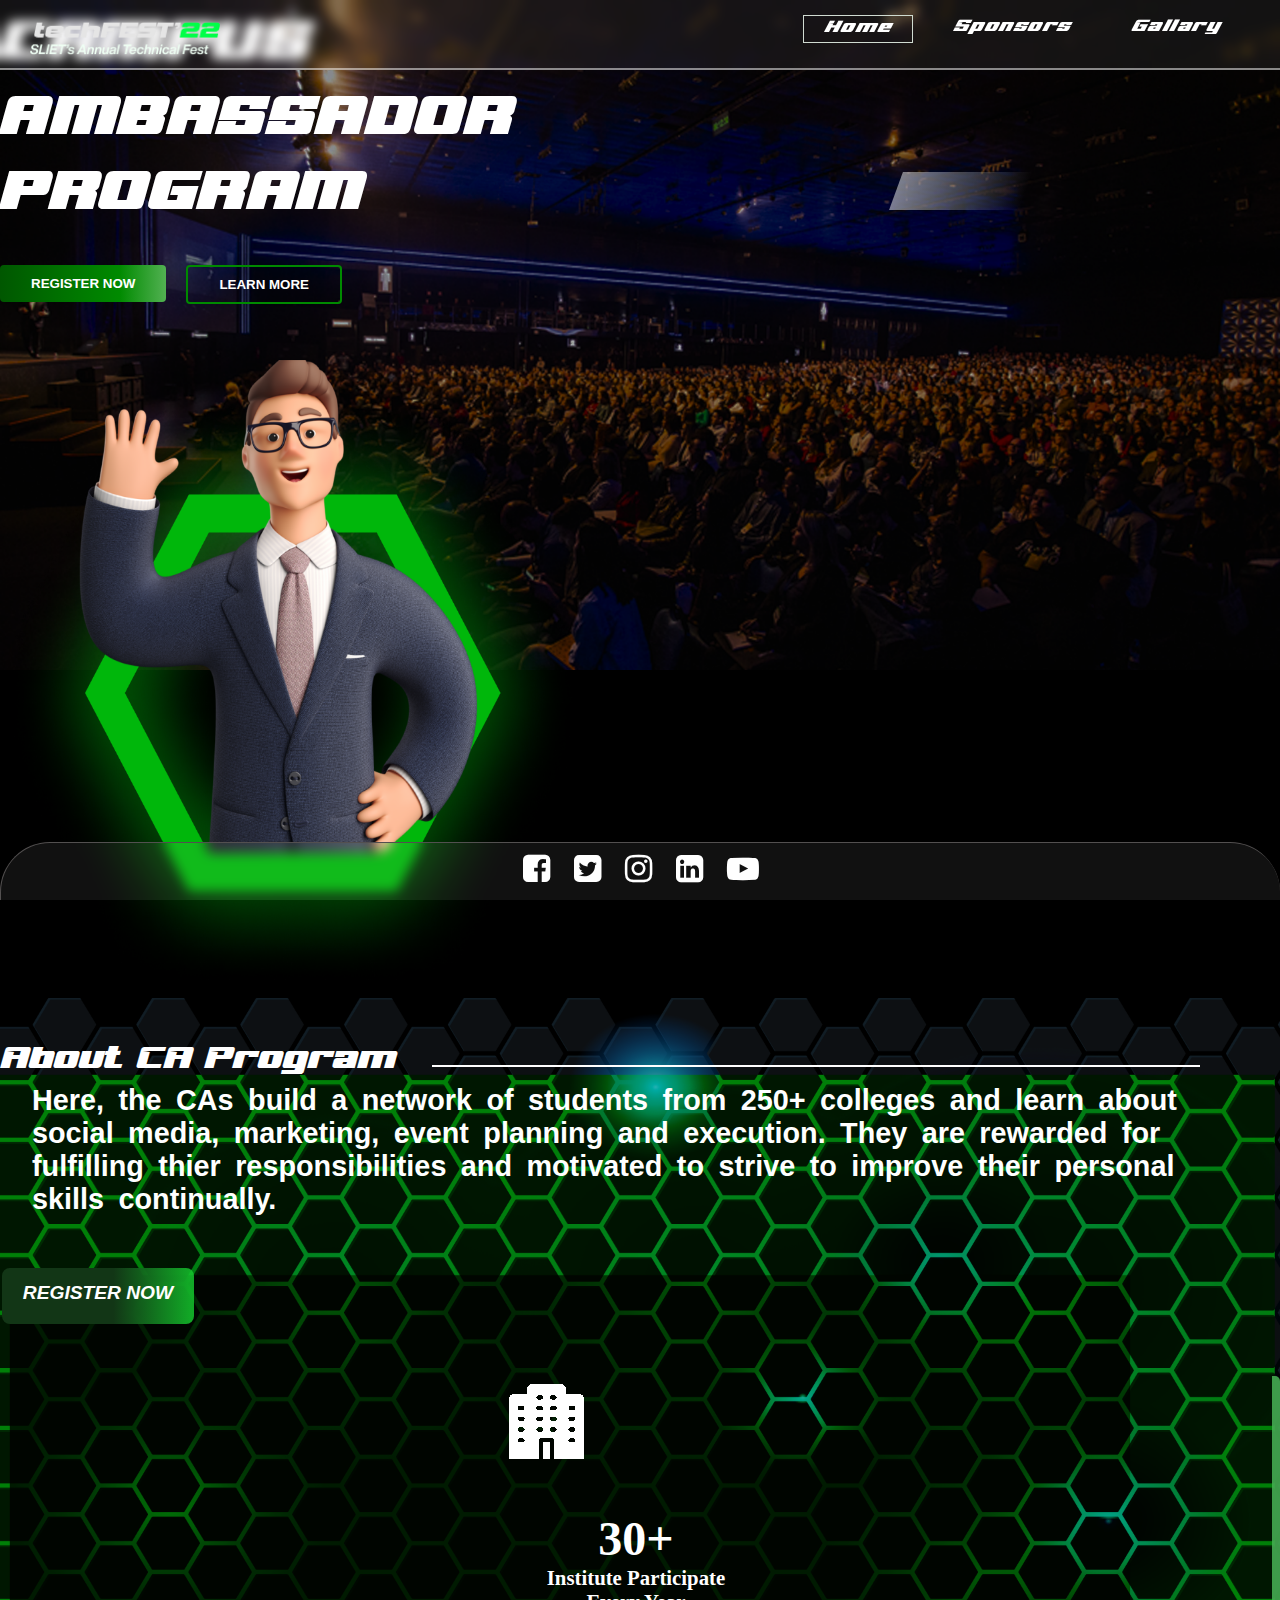
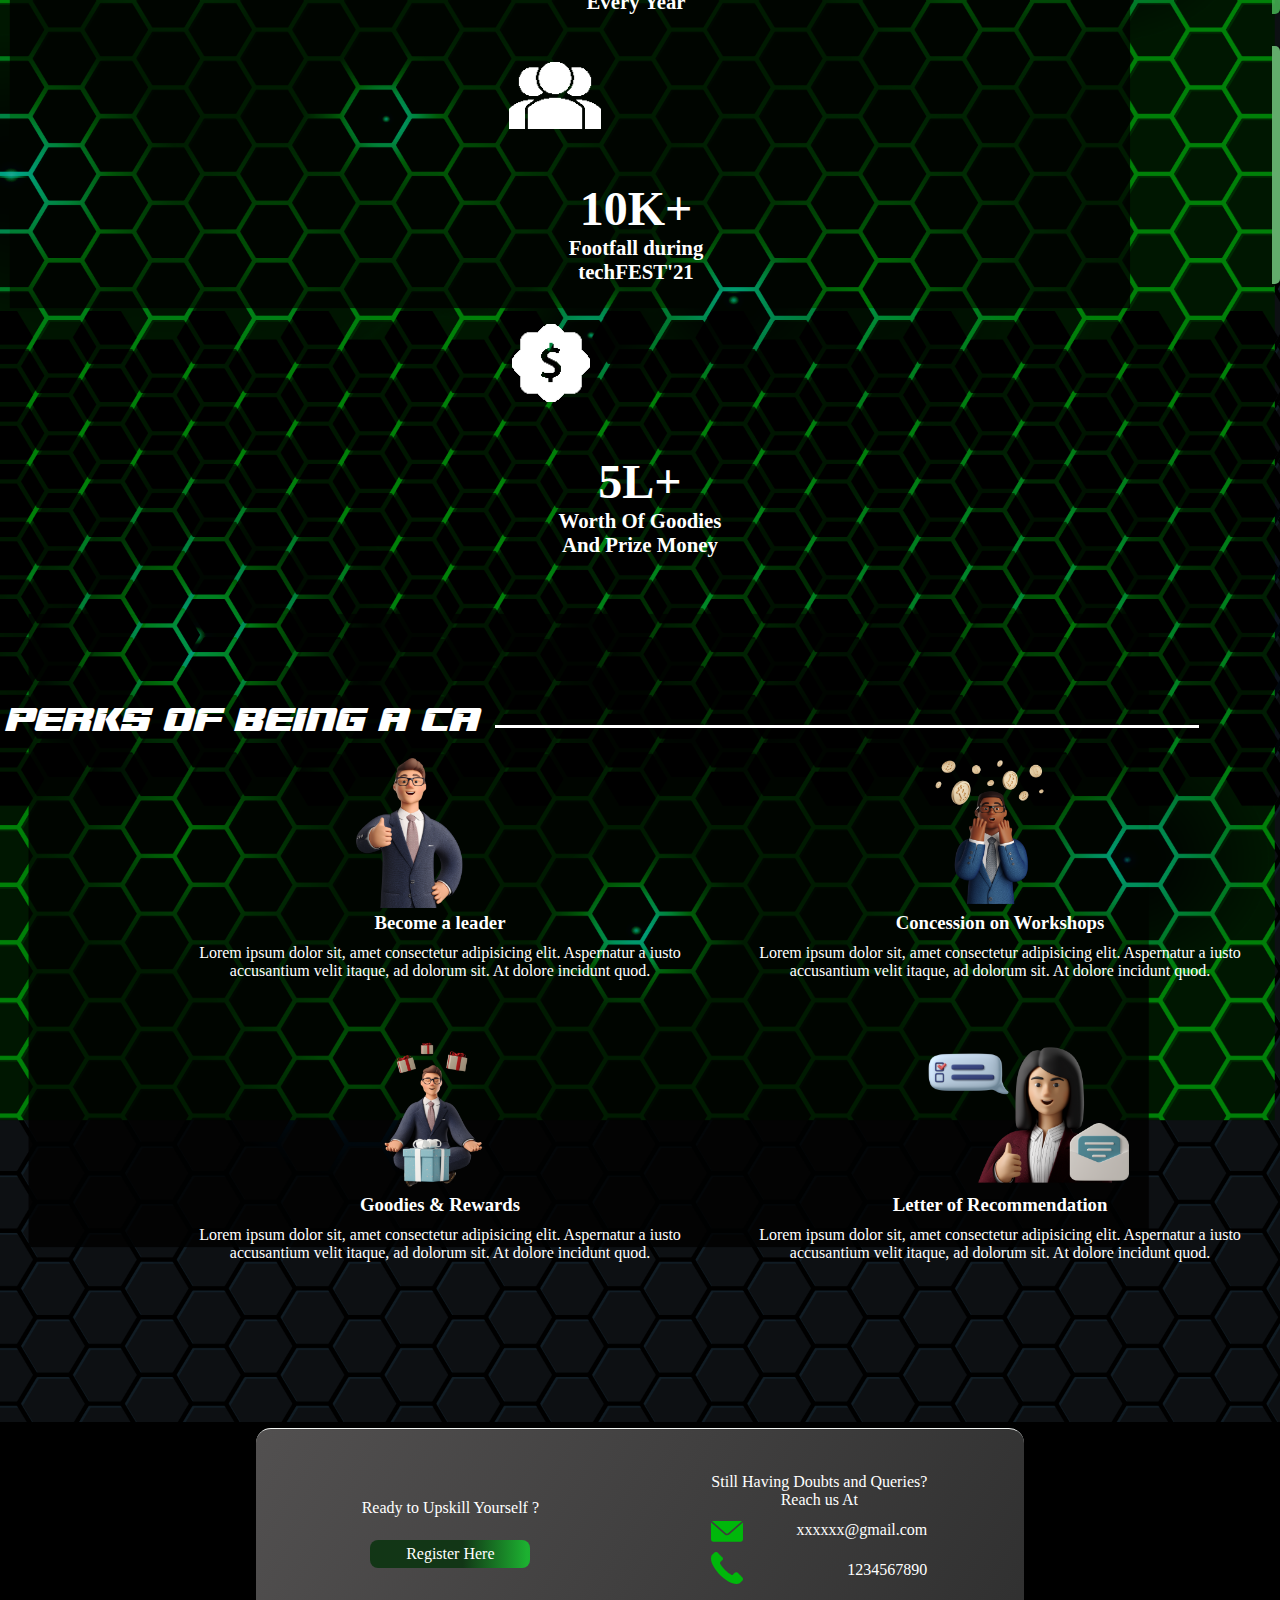
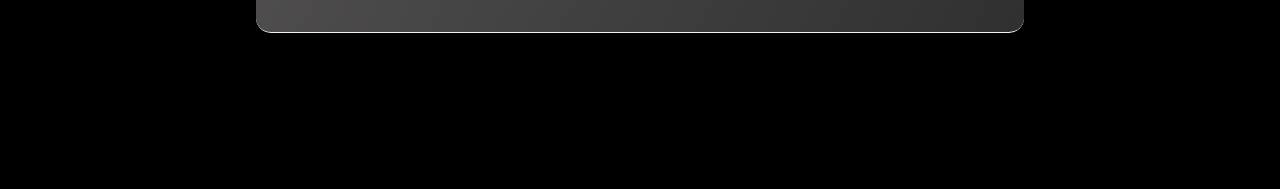
==== index.html @ 8e9e4dd1 "solved" ====
<!DOCTYPE html>
<html lang="en">

<head>
    <meta charset="UTF-8">
    <meta http-equiv="X-UA-Compatible" content="IE=edge">
    <meta name="viewport" content="width=device-width, initial-scale=1.0">
    <link rel="shortcut icon" href="./images/favicon/favicon.svg" type="image/x-icon">

    <link rel="stylesheet" href="https://cdnjs.cloudflare.com/ajax/libs/font-awesome/4.7.0/css/font-awesome.min.css">


    <!-- JavaScript Bundle with Popper -->
    <script src="https://cdn.jsdelivr.net/npm/bootstrap@5.1.3/dist/js/bootstrap.bundle.min.js"
        integrity="sha384-ka7Sk0Gln4gmtz2MlQnikT1wXgYsOg+OMhuP+IlRH9sENBO0LRn5q+8nbTov4+1p"
        crossorigin="anonymous"></script>
    <!-- CSS only -->
    <link href="https://cdn.jsdelivr.net/npm/bootstrap@5.1.3/dist/css/bootstrap.min.css" rel="stylesheet"
        integrity="sha384-1BmE4kWBq78iYhFldvKuhfTAU6auU8tT94WrHftjDbrCEXSU1oBoqyl2QvZ6jIW3" crossorigin="anonymous">

    <script src="https://ajax.googleapis.com/ajax/libs/jquery/3.5.1/jquery.min.js"></script>

    <link rel="stylesheet" href="./index.css">
    <script src="./index.js"></script>

    <title>CAportal</title>
</head>
<body>

<div class="bgImage">
<div class="navBar">
    <nav class="navbar_continer">
        <div class="navbar_navlogo">
            <img src="images/header-logo.png" alt="" class="navLogo">
        </div>
        <div class="mainMenu">
            <ul>
                <li class="btn Active"><a href="#Home">Home</a></li>
                <li class="btn"><a href="#sponsors">Sponsors</a></li>
                <li class="btn"><a href="#Gallary">Gallary</a></li>
            </ul>
        </div>
    </nav>
</div>
<div class="caMain container d-flex mt-5">
    <div class="homePage_item">
        <div class="homePage_item_content">
            <div class="homePage_item_content_heading">
                <h2 class="homePage_item_heading">CAMPUS <br>AMBASSADOR <br>PROGRAM</h2>
            </div>
            <div class="homePage_item_heading_shadow"></div>
        </div>

        <div class="homePage_Btn">
            <input type="submit" class="homePage_Btn homePage__Btn__btn1" value="Register Now"
                onclick="onEmailAddBtnClick()">
            <input type="submit" class=" homePage_Btn homePage_Btn__btn2" value="Learn More"
                onclick="onEmailAddBtnClick()">
        </div>
    </div>
    <div class="homepage__image">
        <img class="homePage_img" src=" images/hero_image.png " alt="logo">

    </div>
</div>


<div class="ca-program-perk">
    <div class="container-sm">
        <div class="about_ca_program">
            <div class="about_ca_program_heading">
                <p>About CA Program</p>
            </div>
            <div class="about_ca_program_line">
            </div>
        </div>
    </div>
    <div class="container-sm">
        <div class="about_ca_program_intro">
            <p>
                <b>Here, the CAs build a network of students from 250+
                    colleges and learn about <br>social media, marketing, event planning and execution.
                    They are rewarded for fulfilling thier responsibilities and
                    motivated to strive to improve their personal skills continually.</b>
            </p>
        </div>
        <!---------- End of First Half of ca program ---------------->
    </div>
    <div class="container">

        <div class="about-ca-program-button">
            <a href="#" class="register-now-button"><b><i>REGISTER NOW</i></b></a>
        </div>
    </div>
    <div class="container">
        <div class="about-ca-program-next-half">
            <div class="row">
                <div class="col">
                    <div class="about-ca-program-next-half-college">
                        <div class="about-ca-program-next-half-icon1">
                            <img src="images/icon_college.svg" alt="" srcset="">
                        </div>
                        <div class="about-ca-program-next-half-number">
                            <b>30+</b>
                        </div>
                        <div class="about-ca-program-next-half-text">
                            <b>Institute Participate <br> Every Year</b>
                        </div>
                    </div>
                </div>
                <!---------------- End of section 1 of next half ---------------->

                <div class="col">
                    <div class="about-ca-program-next-half-people">
                        <div class="about-ca-program-next-half-icon2">
                            <img src="images/icon_people.svg" alt="" srcset="">
                        </div>
                        <div class="about-ca-program-next-half-number">
                            <b>10K+</b>
                        </div>
                        <div class="about-ca-program-next-half-text">
                            <b>Footfall during <br> techFEST'21</b>
                        </div>
                    </div>
                </div>
                <!---------------- End of section 2 of next half ---------------->

                <div class="col">
                    <div class="about-ca-program-next-half-money">
                        <div class="about-ca-program-next-half-icon1">
                            <img src="images/icon_money.svg" alt="" srcset="">
                        </div>
                        <div class="about-ca-program-next-half-number">
                            <b>5L+</b>
                        </div>
                        <div class="about-ca-program-next-half-text">
                            <b>Worth Of Goodies <br> And Prize Money</b>
                        </div>
                    </div>
                </div>
                <!---------------- End of section 3 of next half ---------------->

            </div>
        </div>
    </div>
    <!--------------------------About CA Program ends here----------------------------------------->
    <!---------------------------------------------- perks of ca goes here------------------------------------->
    <div class="container">
        <div class="perks-of-ca">
            <div class="perks-of-ca-heading">
                <p>PERKS OF BEING A CA</p>
            </div>
            <div class="perks-of-ca-line">
            </div>
        </div>
    </div>
    <div class="container">

        <div class="perk_section">
            <div class="perk__section1">
                <div class="perk_section_1">
                    <div class="perk_card">
                        <img src="images/img_leader.png">
                        <h3>Become a leader</h3>
                        <p>Lorem ipsum dolor sit, amet consectetur adipisicing elit. Aspernatur a iusto accusantium
                            velit itaque, ad dolorum sit. At dolore incidunt quod.</p>
                    </div>
                </div>
                <!--------------------Ending of section 1------------------------>
                <div class="perk_section_2">
                    <div class="perk_card">
                        <img src="images/img_concession.png">
                        <h3>Concession on Workshops</h3>
                        <p>Lorem ipsum dolor sit, amet consectetur adipisicing elit. Aspernatur a iusto accusantium
                            velit itaque, ad dolorum sit. At dolore incidunt quod.</p>
                    </div>
                </div>
            </div>
            <!--------------------Ending of section 2------------------------>
            <div class="perk__section2">
                <div class="perk_section_3">
                    <div class="perk_card">
                        <img src="images/img_goodies.png">
                        <h3>Goodies & Rewards</h3>
                        <p>Lorem ipsum dolor sit, amet consectetur adipisicing elit. Aspernatur a iusto accusantium
                            velit itaque, ad dolorum sit. At dolore incidunt quod.</p>
                    </div>
                </div>
                <!--------------------Ending of section 3------------------------>
                <div class="perk_section_4">
                    <div class="perk_card">
                        <img src="images/ima_lor.png">
                        <h3>Letter of Recommendation</h3>
                        <p>Lorem ipsum dolor sit, amet consectetur adipisicing elit. Aspernatur a iusto accusantium
                            velit itaque, ad dolorum sit. At dolore incidunt quod.</p>
                    </div>
                </div>
            </div>
            <!--------------------Ending of section 4------------------------>
        </div>
    </div>
    <!---------------------------------------------- perks of ca ends here------------------------------------->
    <div class="website_box_layer container">
        <!-- for mobile view  starts here-->
        <div class="website_box_layer_registerationblock-card_mobile-view">
            <div class="website_box_layer_registerationblock-card_mobile-view_innercontent">
                <div class="website_box_layer_registerationblock-card_innercontent_btn_mobile-view">
                    <a href="#" class="registerationblock-card_btn_a_mobile-view">Register Here</a>
                </div>
            </div>
        </div>
        <!-- for mobile view ends here -->
        <!-- for desktop view starts here -->
        <div class="website_box_layer_desktop-view">
            <div class="website_box_layer_outercontainer">
                <div class="website_box_layer_innercontainer">
                    <div class="website_box_layer_outercontainer_innercontainer_registerationblock-card">
                        <div class="website_box_layer_outercontainer_innercontainer_registerationblock-card_heading">
                            Ready to Upskill Yourself ?
                        </div>
                        <div class="website_box_layer_outercontainer_innercontainer_registerationblock-card_btn">
                            <a href="#" class="registerationblock-card_btn_a">Register Here</a>
                        </div>
                    </div>
                    <div class="website_box_layer_outercontainer_innercontainer_contactblock-card">
                        <div class="website_box_layer_outercontainer_innercontainer_contactblock-card_heading">
                            Still Having Doubts and Queries? <br> Reach us At
                        </div>
                        <div class="website_box_layer_outercontainer_innercontainer_contactblock-card_contactinfo">
                            <div class="website_box_layer_outercontainer_innercontainer_contactblock-card_contactinfo_Emailblock">
                                <div class="website_box_layer_outercontainer_innercontainer_contactblock-card_contactinfo_Emailblock_icon">
                                    <img src="/images/icon_mail.svg" alt="">
                                </div>
                                <div class="website_box_layer_outercontainer_innercontainer_contactblock-card_contactinfo_Emailblock_idname">
                                    xxxxxx@gmail.com
                                </div>
                            </div>
                            <div class="website_box_layer_outercontainer_innercontainer_contactblock-card_contactinfo_contactNoblock">
                                <div class="website_box_layer_outercontainer_innercontainer_contactblock-card_contactinfo_contactNoblock_icon">
                                    <img src="/images/icon_phone.svg" alt="">
                                </div>
                                <div class="website_box_layer_outercontainer_innercontainer_contactblock-card_contactinfo_contactNoblock_contactNo">
                                    1234567890
                                </div>
                            </div>
                        </div>
                    </div>
                </div>
            </div>
        </div>
        <!-- for desktop view ends here -->
    </div>
</div>
<!---------------------- Query box goes here ----------------------->


<!---------------------- Query box ends here ----------------------->
</div>
<div class="footer ">
    <div class="social-icons ">
        <a href="https://www.facebook.com/techfestsliet/ " target="_blank " rel="noopener noreferrer "> <i
                class="fa fa-facebook-square fa-2x "> </i></a>
        <a href="https://twitter.com/techfestsliet " target="_blank " rel="noopener noreferrer "> <i
                class="fa fa-twitter-square fa-2x "></i></a>
        <a href="https://instagram.com/techfestsliet_ " target="_blank " rel="noopener noreferrer "> <i
                class="fa fa-instagram fa-2x "></i></a>
        <a href="https://www.linkedin.com/company/techfest-sliet " target="_blank " rel="noopener noreferrer "> <i
                class="fa fa-linkedin-square fa-2x "></i></a>
        <a href="https://www.youtube.com/channel/UCTSrKfF90hZq7reWgd2oyZg " target="_blank " rel="noopener noreferrer ">
            <i class="fa fa-youtube-play fa-2x "></i></a>
    </div>
</div>

</body>

</html>
---- index.css ----
* {
    margin: 0;
    padding: 0;
    box-sizing: border-box;
}

@font-face {
    font-family: heading font;
    src: url("./font/BEST\ IN\ CLASS.ttf");
}
.bgImage{
    width: 100%;
    background-image: url("./images/hero_bg.png"),url("./images/BG.png");
    background-position: top,bottom;
    background-repeat: no-repeat,no-repeat;
    background-size: 100%,100%;
}

body {
    background-color: black;
    color: antiquewhite;
    overflow-x: hidden;
    width: 100%;
    
}




/*NavBar Styling Start*/

.navbar_continer {
    display: flex;
    flex-wrap: wrap;
    justify-content: space-between;
    border-bottom: 2px solid rgba(255, 255, 255, 0.5);
    padding: 5px 30px;
    position: sticky;
    top: 0;
    z-index: 1 !important;
    position: fixed;
    width: 100%;
    backdrop-filter: blur(6px);
    background-color: #ffffff11;
}

nav ul {
    padding-top: 10px;
    display: flex;
    flex-wrap: wrap;
    list-style: none;
}

.mainMenu ul li a {
    text-decoration: none;
    color: white;
}

nav ul li {
    font-family: "heading font";
    padding: 1px 20px;
    margin: 0 10px;
    text-decoration: none;
    cursor: pointer;
    font-size: 20px !important;
    font-style: italic;
    line-height: 24px;
    letter-spacing: 1.5px;
}

nav ul li:hover {
    border: 0.1px solid rgb(208, 219, 209);
}

.Active {
    border: 0.1px solid rgb(208, 219, 209) !important;
}

.navLogo {
    width: 100%;
    max-width: 190px;
    margin-top: 12px;
}


/* navbar styling End*/


/* Main Styling Start */


.homePage {
    display: flex;
    justify-content: space-around;
    color: white;
    padding-top: 60px;
}

.homePage_item {
    width: 100%;
    display: flex;
    flex-direction: column;
    justify-content: center;
}

.homePage_img {
    width: 585px;
    height: 681px;
}

.homePage_item_content {
    position: relative;
}

.mainContent {
    width: 100%;
}

.homePage_item_heading {
    font-size: 4rem;
    color: white;
    margin-bottom: 20px;
    letter-spacing: 1.5px;
    font-family: "heading font";
}

.homePage_item_heading_shadow {
    height: 38px;
    width: 130px;
    background: linear-gradient(to right, rgba(247, 247, 247, 1) 0%, rgba(125, 185, 232, 0) 100%);
    opacity: 0.5;
    position: absolute;
    left: 52%;
    top: 66%;
    transform: skewX( -20deg);
}

.homePage_Btn {
    display: flex;
    color: #ffff;
    font-weight: 700;
    outline: none;
    border: none;
    border-radius: 4px;
    text-transform: uppercase;
}

.homePage__Btn__btn1 {
    background: linear-gradient(to right, rgb(0, 36, 0) 0%, rgb(0, 87, 0) 0%, rgb(0, 138, 0) 72%, rgb(82, 177, 82) 100%);
    margin: 10px 10px 2px 0px;
    padding: 10px 31px;
}

.homePage_Btn__btn2 {
    margin: 10px 0px 0px 10px;
    padding: 10px 31px;
    color: #ffff;
    background-color: transparent;
    border: 2px solid rgb(0, 138, 0);
}

input:active {
    transform: scale(1.1);
}


/* Main Styling End*/


/* Nav Responsive Styling Start */

@media screen and (max-width: 767px) {
    nav ul li {
        display: none !important;
    }
    nav {
        display: flex;
        flex-wrap: wrap;
        justify-content: space-between;
        border: 2px solid green;
        padding: 15px 15px;
    }
    .homePage {
        display: flex;
        flex-wrap: wrap;
        flex-direction: column-reverse;
        justify-content: center;
        align-items: center;
    }
}



/*Nav Responsive Styling End */


/* Main Responsive Styling Start */

.caMain{
    
    padding-top: 10px;
    justify-content: space-around;
}
@media screen and (max-width: 820px) {
    .caMain{
        margin-left: 25rem;
        margin-top: 5rem;
    }
}
@media screen and (max-width: 479px) {
    .caMain{
        margin-left: 31rem;
    }
    .homePage_item{
        margin-right: 100px;
    }
    .homepage__image{
        margin-right: -200px;
    }
}
@media screen and (max-width: 400px) {
    .caMain{
        margin-left: 35rem;
        margin-top: 5rem;
    }
    .homePage_item{
        margin-right: 100px;
    }
    .homepage__image{
        margin-right: -200px;
    }
}
@media screen and (max-width: 912px) {
    .homePage_item_heading_shadow {
        left: 71%;
    }
}
@media screen and (max-width: 1281px) {
    .homePage_item_heading_shadow {
        left: 70%;
    }
    
}

@media screen and (max-width: 820px) {
    .homePage_item_heading {
        font-size: 3.1rem;
    }
    .homePage_item_heading_shadow {
        height: 30px;
        left: 78%;
    }
    
}

@media screen and (max-width: 768px) {
    .homePage_item_heading {
        font-size: 3rem;
    }
    .homePage_item_heading_shadow {
        height: 30px;
        left: 70%;
    }
    
}


/* Main ResponsiveStyling End */




/* <!--------------------------About CA Program goes here-----------------------------------------> */
.ca-program-perk{
    margin-top: 50px;
}
.about_ca_program {
    display: block;
    width: auto;
    width: 75rem;
    margin-right: 5rem;
    color: white;
}

.about_ca_program_intro {
    text-align: left;
    margin-left: 2rem;
    font-size: 1.8rem;
    word-spacing: .4rem;
    width: 75rem;
    display: grid;
    color: white;
    font-family: Arial, Helvetica, sans-serif;
}

.about_ca_program_line {
    background-color: white;
    border-top: 2px solid white;
    width: 48rem;
    float: right;
    margin-top: 1.6rem;
}

.about_ca_program_heading {
    float: left;
    margin-left: 0px;
    font-family: "heading font";
    font-size: 2.4em;
}

.about-ca-program-button {
    margin-top: 3rem;
    /* border: 2px black; */
    border-radius: 2px;
}

.register-now-button {
    text-align: center;
    text-decoration: none;
    display: inline-block;
    font-size: 16px;
    margin: 4px 2px;
    color: #ffff;
    background: linear-gradient( 90deg, rgba(18, 54, 22, 1) 58%, rgba(21, 197, 45, 0.842) 98%);
    border-radius: 8px;
    width: 12rem;
    height: 3.5rem;
    padding-top: 14px;
    font-size: 1.2rem;
    transition-duration: .5s;
    font-family: Arial, Helvetica, sans-serif;
}

.register-now-button:hover {
    text-decoration: none;
    color: aqua;
    /* box-shadow: 0 12px 16px 0 rgba(111, 140, 219, 0.945), 0 17px 50px 0 rgba(99, 132, 240, 0.836); */
}

.about-ca-program-next-half {
    margin-top: 3rem;
    padding-bottom: 1rem;
}

.about-ca-program-next-half-number {
    text-align: center;
    font-size: 3rem;
    margin-top: 3rem;
    color: white;
}

.about-ca-program-next-half-college {
    border-right: 8px solid rgba(68, 173, 82, 0.89);
    border-radius: 5px;
}

.about-ca-program-next-half-text {
    text-align: center;
    font-size: 1.3rem;
    color: white;
}

.about-ca-program-next-half-people {
    border-right: 8px solid rgba(98, 172, 108, 1);
    border-radius: 5px;
}

.about-ca-program-next-half-icon1 {
    display: block;
    margin-left: auto;
    margin-right: auto;
    width: 20%;
    margin-top: 2rem;
    padding-top: .5rem;
}

.about-ca-program-next-half-icon2 {
    display: block;
    margin-left: auto;
    margin-right: auto;
    width: 20%;
    margin-top: 2rem;
    padding-top: 1rem;
}


/* <!--------------------------About CA Program ends here----------------------------------------->*/


/* <!---------------------------------------------- perks of ca goes here-------------------------------------> */

.perks-of-ca {
    display: flex;
   
    width: auto;
    width: 75rem;
    margin-right: 5rem;
    color: white;
    padding-top: 8em;
}

.perks-of-ca-line {
    background-color: white;
    border-top: 2px solid white;
    width: 44rem;
    float: right;
    margin-top: 1.5rem;
    height: .2rem;
    margin-left: 1rem;
}

.perks-of-ca-heading {
    float: left;
    margin-left: 5px;
    font-family: "heading font";
    font-size: 2.5em;
}
.perk__section2{
    margin-top: 50px;
    display: flex;
    justify-content: space-between;
}
.perk__section2 p{
    text-align: center;
    padding: 10px;
    margin: 0 20px;
}
.perk__section1{
    margin-top: 10px;
    display: flex;
    justify-content: space-between;
}
.perk__section1 p{
    text-align: center;
    padding: 10px;
    margin: 0 20px;
}
.perk_card h3 {
    color: white;
    text-align: center;
}

.perk_card p {
    color: white;
    text-align: center;
}

.perk_section img {
    height: 150px;
    position: relative;
    left: 35%;
}


/* <!---------------------------------------------- perks of ca ends here-------------------------------------> */


/* <!---------------------- Query box goes here -----------------------> */


@media(max-width:1350px) {
    .perk_section {
       margin-left: 10rem;
    }
}
.AboutUs{
    padding: 20px;
    margin: 0 auto;
   
}

@media(max-width:820px)  {
    .perk_section {
        width: 150%;
        grid-template-columns: repeat(auto-fill, minmax(250px, 1fr));
        margin-right: -19rem;
        margin-top: 10rem;
        width: 55rem;
    }
    .ca-program-perk {
        margin-right: -15rem;
    }
    .about-ca-program-next-half {
        margin-right: -25rem;
    }
    
    
    
}
@media(max-width:481px) {
    .perks-of-ca{
        flex-direction: column;
        transition: .5s ease;
    }
    .perk_section {
        margin-left: 18rem;
     }

}



@media(max-width:1024px ) and (min-width: 820px){
    .perk_section {
        width: 100%;
        grid-template-columns: repeat(auto-fill, minmax(250px, 1fr));
        margin-right: -10rem;
        margin-top: 10rem;
    }
    .ca-program-perk {
        margin-right: -15rem;
    }
    .about-ca-program-next-half {
        margin-right: -22rem;
    }
   
    
    
}
@media(max-width:480px){
    .perk_section {
        width: 100%;
        grid-template-columns: repeat(auto-fill, minmax(250px, 1fr));
        margin-right: -18rem;
        margin-top: 10rem;
    }
    .ca-program-perk {
        margin-right: -30rem;
    }
    .about-ca-program-next-half {
        margin-right: -35rem;
    } 
     .about_ca_program_line{
       
        margin-top: -3rem;
        margin-bottom: 2rem;
        width: 71rem;
    margin-left: 12rem;
    float: left;
     } 
     .about_ca_program_heading{
        margin-left: 8rem;
        font-size: 6.8em;
        
        width: 79rem;
        text-align: center;
    }
     .about_ca_program_intro{
         margin-left: 11.6rem;
         
     }
     .about-ca-program-button{
         margin-left: 38.5rem;
     }
     .perks-of-ca-heading{
        margin-left: 8rem;
        font-size: 6em;
        
        width: 79rem;
        text-align: center;

     }
     .perks-of-ca-line{
        margin-top: -3rem;
        width: 71rem;
         margin-left: 12rem;
         float: left;
     }
     
}
 


/* <!---------------------- Query box ends here -----------------------> */



















.website_box_layer{
    margin-bottom: 150px;
    margin-top: 150px;
}

.website_box_layer_registerationblock-card_mobile-view {
    justify-content: center;
    display: none;
}

.website_box_layer_registerationblock-card_innercontent_heading_mobile-view {
    margin: 23px;
    color: white;
    text-align: center;
}

.website_box_layer_registerationblock-card_innercontent_btn_mobile-view {
    text-align: center;
    display: flex;
    justify-content: center;
    margin: 23px;
}

.registerationblock-card_btn_a_mobile-view {
    text-decoration: none;
    display: flex;
    justify-content: center;
    font-size: 1rem;
    color: #ffff;
    background: linear-gradient( 90deg, rgba(18, 54, 22, 1) 58%, rgba(21, 197, 45, 0.842) 98%);
    border-radius: 8px;
   
    width: 10rem;
    padding: 5px;
}

.website_box_layer_desktop-view {
    display: flex;
    justify-content: center;
    background-color: black;
    margin-top: 50px;
}

.website_box_layer_outercontainer {
    background: linear-gradient(120deg,  rgb(82, 80, 80),rgb(48, 48, 48));
    border-top: 1px solid;
    border-bottom: 1px solid;
    border-color: rgb(242, 245, 243);
    background-position: center;
    border-radius: 15px;
    background-size: cover;
    width: 60%;
    margin: 6px;
}

.website_box_layer_innercontainer {
    display: flex;
    justify-content: space-around;
    align-items: center;
    padding: 15px;
}

.website_box_layer_outercontainer_innercontainer_registerationblock-card {
    padding: 32px;
}

.website_box_layer_outercontainer_innercontainer_registerationblock-card_heading {
    margin: 6px;
    color: white;
    text-align: center;
}

.website_box_layer_outercontainer_innercontainer_registerationblock-card_btn {
    display: flex;
    justify-content: center;
    margin-top: 23px;
}

.registerationblock-card_btn_a {
    text-decoration: none;
    display: flex;
    justify-content: center;
    font-size: 1rem;
    color: #ffff;
    background: linear-gradient( 90deg, rgba(18, 54, 22, 1) 58%, rgba(21, 197, 45, 0.842) 98%);
    border-radius: 8px;
    width: 10rem;
    padding: 5px;
}

.website_box_layer_outercontainer_innercontainer_contactblock-card {
    padding: 23px;
    color: white;
}

.website_box_layer_outercontainer_innercontainer_contactblock-card_heading {
    display: flex;
    padding: 6px;
    text-align: center;
}

.website_box_layer_outercontainer_innercontainer_contactblock-card_contactinfo_Emailblock {
    display: flex;
    margin: 6px;
    justify-content: space-between;
}

.website_box_layer_outercontainer_innercontainer_contactblock-card_contactinfo_Emailblock_icon {
    width: 32px;
}

.website_box_layer_outercontainer_innercontainer_contactblock-card_contactinfo_Emailblock_icon img {
    width: 100%;
}

.website_box_layer_outercontainer_innercontainer_contactblock-card_contactinfo_contactNoblock {
    display: flex;
    margin: 6px;
    justify-content: space-between;
    align-items: center;
}

.website_box_layer_outercontainer_innercontainer_contactblock-card_contactinfo_contactNoblock_icon {
    width: 32px;
}

.website_box_layer_outercontainer_innercontainer_contactblock-card_contactinfo_contactNoblock_icon img {
    width: 100%;
}

@media (max-width:1024px) {
    .website_box_layer_outercontainer {
        width: 70%;
    }
}

@media (max-width:658px) {
    .website_box_layer_outercontainer {
        width: 100%;
    }
    .website_box_layer_registerationblock-card_mobile-view {
        display: flex;
    }
    .website_box_layer_outercontainer_innercontainer_registerationblock-card {
        display: none;
    }
}

@media (max-width:821px) {

    .website_box_layer{
        margin-left: 20rem;
    }

}
@media (max-width:769px) {

    .website_box_layer{
        margin-left: 25rem;
    }

}
@media (max-width:541px) {

    .website_box_layer{
        margin-left: 15rem;
    }

}
@media (max-width:601px) {

    .website_box_layer{
        margin-left: 30rem;
    }

}
@media (max-width:415px) {

    .website_box_layer{
        margin-left: 20rem;
    }

}




























/* footer */

.footer {
    position: fixed;
    bottom: 0px;
    text-align: center;
    width: 100%;
    /* display: none; */
}

.show,
.footer:hover {
    display: block;
}

.social-icons {
    width: 100%;
    height: auto;
    padding: 10px;
    padding-bottom: 15px;
    backdrop-filter: blur(6px);
    background-color: #ffffff11;
    border-top-left-radius: 50px;
    border-top-right-radius: 50px;
    border-top: .5px solid rgb(83, 80, 80);
    border-left: .5px solid rgb(83, 80, 80);
}

.social-icons a i {
    color: white;
    padding: 0 10px;
}

.social-icons .fa-facebook-square:hover {
    color: #6195ff !important;
    transition: .3s ease;
}

.fa-twitter-square:hover {
    color: #1DA1F2 !important;
    transition: .3s ease;
}

.fa-instagram:hover {
    color: #cd486b !important;
    transition: .3s ease;
}

.fa-linkedin-square:hover {
    color: #0e76a8 !important;
    transition: .3s ease;
}

.fa-youtube-play:hover {
    color: #FF0000 !important;
    transition: .3s ease;
}

.fa-telegram:hover {
    color: #0088CC !important;
    transition: .3s ease;
}
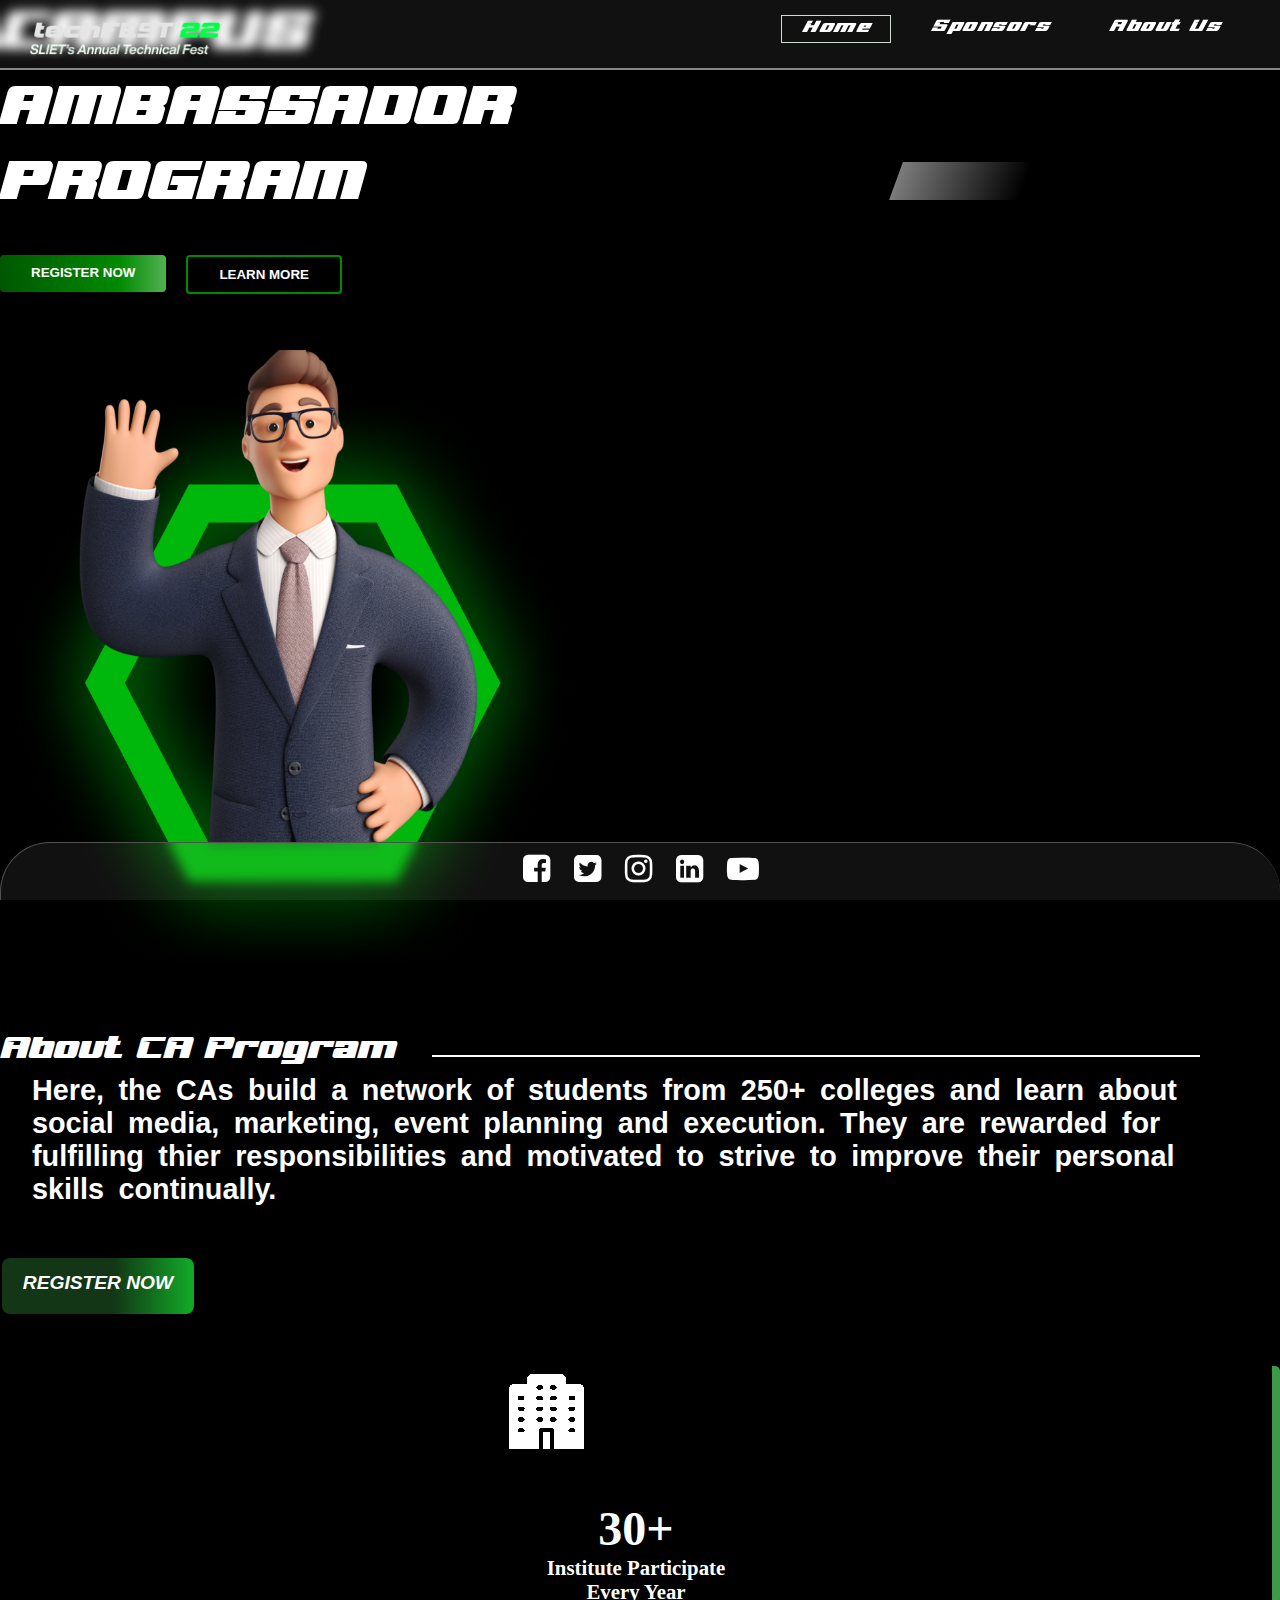
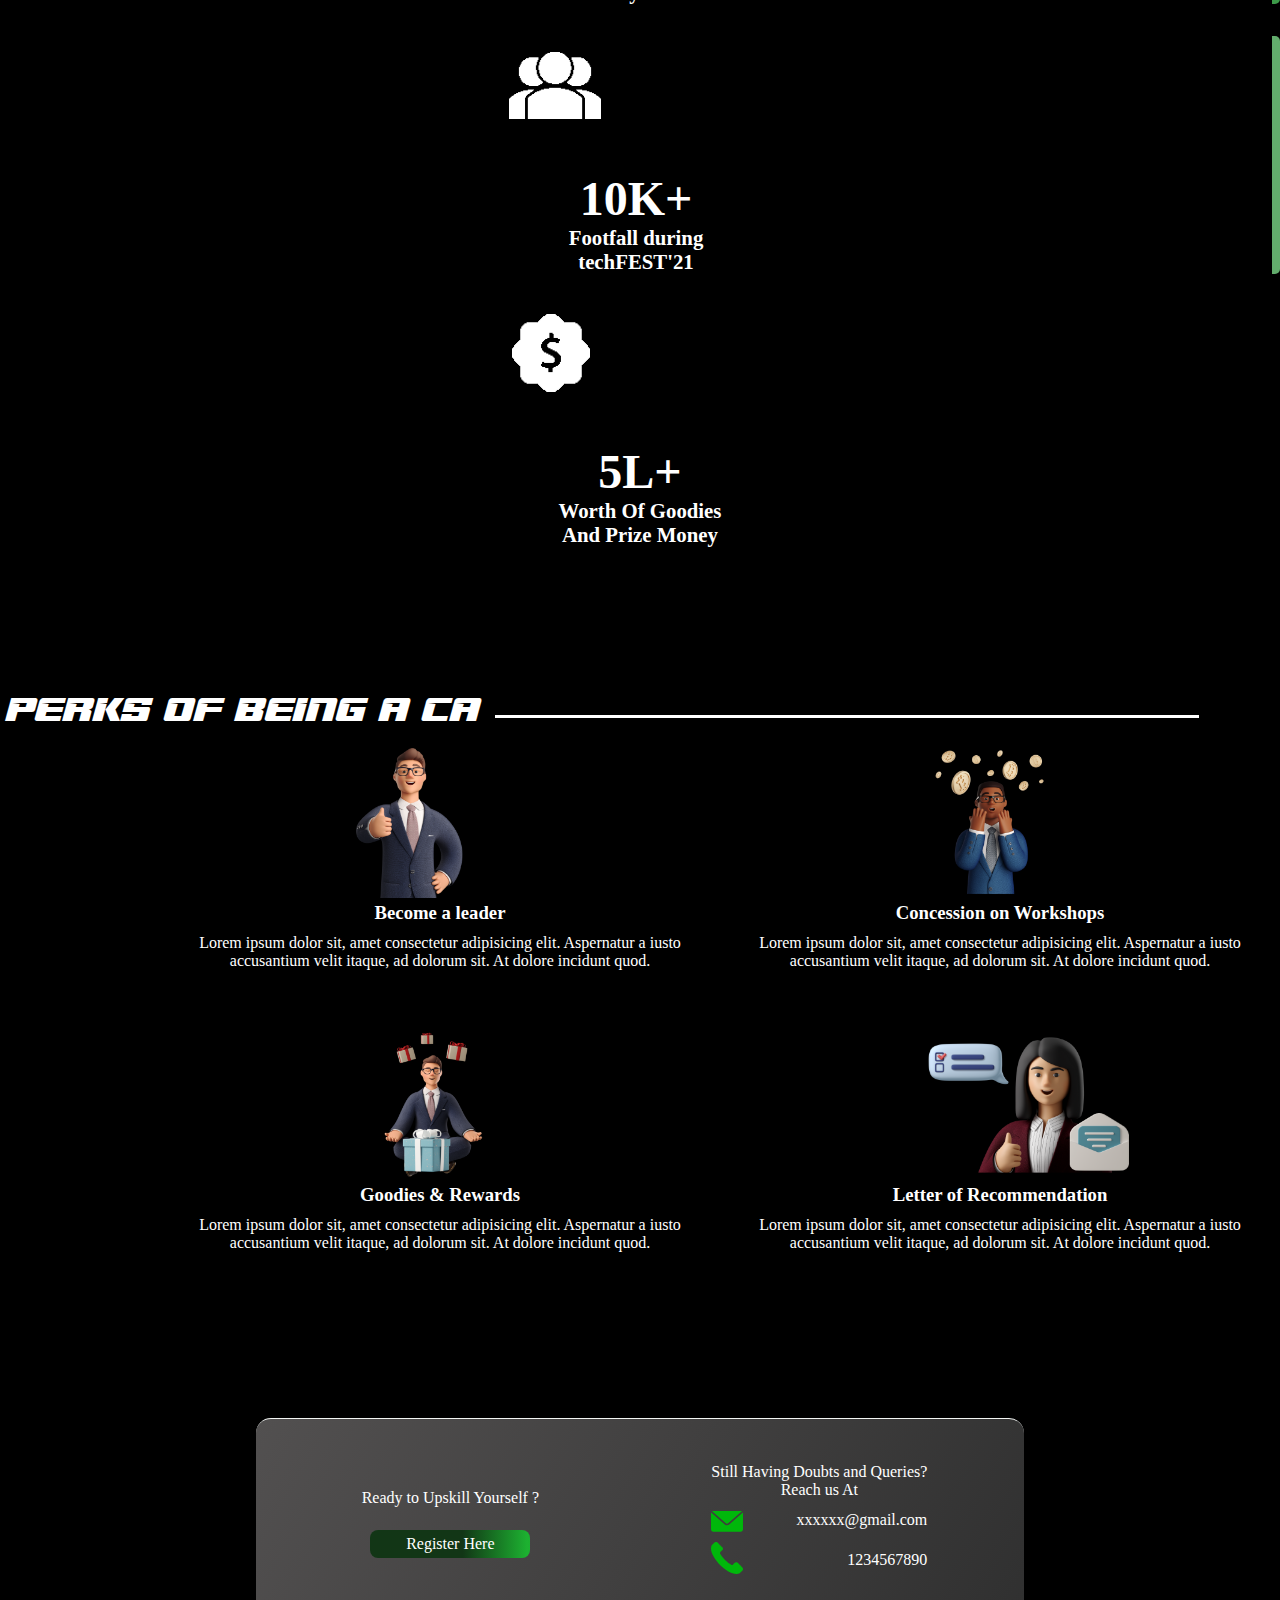
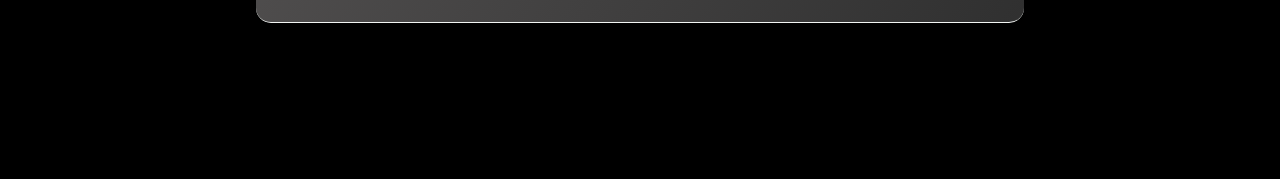
==== commit fd617d3a: "test" ====
--- a/index.html
+++ b/index.html
@@ -25,251 +25,266 @@
 
     <title>CAportal</title>
 </head>
+
 <body>
 
-<div class="bgImage">
-<div class="navBar">
-    <nav class="navbar_continer">
-        <div class="navbar_navlogo">
-            <img src="images/header-logo.png" alt="" class="navLogo">
-        </div>
-        <div class="mainMenu">
-            <ul>
-                <li class="btn Active"><a href="#Home">Home</a></li>
-                <li class="btn"><a href="#sponsors">Sponsors</a></li>
-                <li class="btn"><a href="#Gallary">Gallary</a></li>
-            </ul>
-        </div>
-    </nav>
-</div>
-<div class="caMain container d-flex mt-5">
-    <div class="homePage_item">
-        <div class="homePage_item_content">
-            <div class="homePage_item_content_heading">
-                <h2 class="homePage_item_heading">CAMPUS <br>AMBASSADOR <br>PROGRAM</h2>
-            </div>
-            <div class="homePage_item_heading_shadow"></div>
-        </div>
-
-        <div class="homePage_Btn">
-            <input type="submit" class="homePage_Btn homePage__Btn__btn1" value="Register Now"
-                onclick="onEmailAddBtnClick()">
-            <input type="submit" class=" homePage_Btn homePage_Btn__btn2" value="Learn More"
-                onclick="onEmailAddBtnClick()">
-        </div>
+    <div class="bgImage AppBody">
+        <div class="navBar">
+            <nav class="navbar_continer">
+                <div class="navbar_navlogo">
+                    <img src="images/header-logo.png" alt="" class="navLogo">
+                </div>
+                <div class="mainMenu">
+                    <ul>
+                        <li class="btn Active"><a href="#Home">Home</a></li>
+                        <li class="btn"><a href="#sponsors">Sponsors</a></li>
+                        <li class="btn"><a href="#Gallary">About Us</a></li>
+                    </ul>
+                </div>
+            </nav>
+        </div>
+        <div class="caMain container d-flex pt-5" id="Home">
+            <div class="homePage_item">
+                <div class="homePage_item_content">
+                    <div class="homePage_item_content_heading">
+                        <h2 class="homePage_item_heading">CAMPUS <br>AMBASSADOR <br>PROGRAM</h2>
+                    </div>
+                    <div class="homePage_item_heading_shadow"></div>
+                </div>
+
+                <div class="homePage_Btn">
+                    <button type="submit" class="homePage_Btn homePage__Btn__btn1" 
+                        onclick="onEmailAddBtnClick()">Register Now</button>
+                    <button type="submit" class=" homePage_Btn homePage_Btn__btn2" value="Learn More"
+                        onclick="onEmailAddBtnClick()">Learn More</button>
+                </div>
+            </div>
+            <div class="homepage__image">
+                <img class="homePage_img" src=" images/hero_image.png " alt="logo">
+
+            </div>
+        </div>
+
+
+        <div class="ca-program-perk">
+            <div class="container-sm">
+                <div class="about_ca_program">
+                    <div class="about_ca_program_heading">
+                        <p>About CA Program</p>
+                    </div>
+                    <div class="about_ca_program_line">
+                    </div>
+                </div>
+            </div>
+            <div class="container-sm">
+                <div class="about_ca_program_intro">
+                    <p>
+                        <b>Here, the CAs build a network of students from 250+
+                            colleges and learn about <br>social media, marketing, event planning and execution.
+                            They are rewarded for fulfilling thier responsibilities and
+                            motivated to strive to improve their personal skills continually.</b>
+                    </p>
+                </div>
+                <!---------- End of First Half of ca program ---------------->
+            </div>
+            <div class="container">
+
+                <div class="about-ca-program-button">
+                    <a href="#" class="register-now-button"><b><i>REGISTER NOW</i></b></a>
+                </div>
+            </div>
+            <div class="container">
+                <div class="about-ca-program-next-half">
+                    <div class="row">
+                        <div class="col">
+                            <div class="about-ca-program-next-half-college">
+                                <div class="about-ca-program-next-half-icon1">
+                                    <img src="images/icon_college.svg" alt="" srcset="">
+                                </div>
+                                <div class="about-ca-program-next-half-number">
+                                    <b>30+</b>
+                                </div>
+                                <div class="about-ca-program-next-half-text">
+                                    <b>Institute Participate <br> Every Year</b>
+                                </div>
+                            </div>
+                        </div>
+                        <!---------------- End of section 1 of next half ---------------->
+
+                        <div class="col">
+                            <div class="about-ca-program-next-half-people">
+                                <div class="about-ca-program-next-half-icon2">
+                                    <img src="images/icon_people.svg" alt="" srcset="">
+                                </div>
+                                <div class="about-ca-program-next-half-number">
+                                    <b>10K+</b>
+                                </div>
+                                <div class="about-ca-program-next-half-text">
+                                    <b>Footfall during <br> techFEST'21</b>
+                                </div>
+                            </div>
+                        </div>
+                        <!---------------- End of section 2 of next half ---------------->
+
+                        <div class="col">
+                            <div class="about-ca-program-next-half-money">
+                                <div class="about-ca-program-next-half-icon1">
+                                    <img src="images/icon_money.svg" alt="" srcset="">
+                                </div>
+                                <div class="about-ca-program-next-half-number">
+                                    <b>5L+</b>
+                                </div>
+                                <div class="about-ca-program-next-half-text">
+                                    <b>Worth Of Goodies <br> And Prize Money</b>
+                                </div>
+                            </div>
+                        </div>
+                        <!---------------- End of section 3 of next half ---------------->
+
+                    </div>
+                </div>
+            </div>
+            <!--------------------------About CA Program ends here----------------------------------------->
+            <!---------------------------------------------- perks of ca goes here------------------------------------->
+            <div class="container">
+                <div class="perks-of-ca">
+                    <div class="perks-of-ca-heading">
+                        <p>PERKS OF BEING A CA</p>
+                    </div>
+                    <div class="perks-of-ca-line">
+                    </div>
+                </div>
+            </div>
+            <div class="container">
+
+                <div class="perk_section">
+                    <div class="perk__section1">
+                        <div class="perk_section_1">
+                            <div class="perk_card">
+                                <img src="images/img_leader.png">
+                                <h3>Become a leader</h3>
+                                <p>Lorem ipsum dolor sit, amet consectetur adipisicing elit. Aspernatur a iusto
+                                    accusantium
+                                    velit itaque, ad dolorum sit. At dolore incidunt quod.</p>
+                            </div>
+                        </div>
+                        <!--------------------Ending of section 1------------------------>
+                        <div class="perk_section_2">
+                            <div class="perk_card">
+                                <img src="images/img_concession.png">
+                                <h3>Concession on Workshops</h3>
+                                <p>Lorem ipsum dolor sit, amet consectetur adipisicing elit. Aspernatur a iusto
+                                    accusantium
+                                    velit itaque, ad dolorum sit. At dolore incidunt quod.</p>
+                            </div>
+                        </div>
+                    </div>
+                    <!--------------------Ending of section 2------------------------>
+                    <div class="perk__section2">
+                        <div class="perk_section_3">
+                            <div class="perk_card">
+                                <img src="images/img_goodies.png">
+                                <h3>Goodies & Rewards</h3>
+                                <p>Lorem ipsum dolor sit, amet consectetur adipisicing elit. Aspernatur a iusto
+                                    accusantium
+                                    velit itaque, ad dolorum sit. At dolore incidunt quod.</p>
+                            </div>
+                        </div>
+                        <!--------------------Ending of section 3------------------------>
+                        <div class="perk_section_4">
+                            <div class="perk_card">
+                                <img src="images/ima_lor.png">
+                                <h3>Letter of Recommendation</h3>
+                                <p>Lorem ipsum dolor sit, amet consectetur adipisicing elit. Aspernatur a iusto
+                                    accusantium
+                                    velit itaque, ad dolorum sit. At dolore incidunt quod.</p>
+                            </div>
+                        </div>
+                    </div>
+                    <!--------------------Ending of section 4------------------------>
+                </div>
+            </div>
+            <!---------------------------------------------- perks of ca ends here------------------------------------->
+            <div class="website_box_layer container">
+                <!-- for mobile view  starts here-->
+                <div class="website_box_layer_registerationblock-card_mobile-view">
+                    <div class="website_box_layer_registerationblock-card_mobile-view_innercontent">
+                        <div class="website_box_layer_registerationblock-card_innercontent_btn_mobile-view">
+                            <a href="#" class="registerationblock-card_btn_a_mobile-view">Register Here</a>
+                        </div>
+                    </div>
+                </div>
+                <!-- for mobile view ends here -->
+                <!-- for desktop view starts here -->
+                <div class="website_box_layer_desktop-view">
+                    <div class="website_box_layer_outercontainer">
+                        <div class="website_box_layer_innercontainer">
+                            <div class="website_box_layer_outercontainer_innercontainer_registerationblock-card">
+                                <div
+                                    class="website_box_layer_outercontainer_innercontainer_registerationblock-card_heading">
+                                    Ready to Upskill Yourself ?
+                                </div>
+                                <div
+                                    class="website_box_layer_outercontainer_innercontainer_registerationblock-card_btn">
+                                    <a href="#" class="registerationblock-card_btn_a">Register Here</a>
+                                </div>
+                            </div>
+                            <div class="website_box_layer_outercontainer_innercontainer_contactblock-card">
+                                <div class="website_box_layer_outercontainer_innercontainer_contactblock-card_heading">
+                                    Still Having Doubts and Queries? <br> Reach us At
+                                </div>
+                                <div
+                                    class="website_box_layer_outercontainer_innercontainer_contactblock-card_contactinfo">
+                                    <div
+                                        class="website_box_layer_outercontainer_innercontainer_contactblock-card_contactinfo_Emailblock">
+                                        <div
+                                            class="website_box_layer_outercontainer_innercontainer_contactblock-card_contactinfo_Emailblock_icon">
+                                            <img src="/images/icon_mail.svg" alt="">
+                                        </div>
+                                        <div
+                                            class="website_box_layer_outercontainer_innercontainer_contactblock-card_contactinfo_Emailblock_idname">
+                                            xxxxxx@gmail.com
+                                        </div>
+                                    </div>
+                                    <div
+                                        class="website_box_layer_outercontainer_innercontainer_contactblock-card_contactinfo_contactNoblock">
+                                        <div
+                                            class="website_box_layer_outercontainer_innercontainer_contactblock-card_contactinfo_contactNoblock_icon">
+                                            <img src="/images/icon_phone.svg" alt="">
+                                        </div>
+                                        <div
+                                            class="website_box_layer_outercontainer_innercontainer_contactblock-card_contactinfo_contactNoblock_contactNo">
+                                            1234567890
+                                        </div>
+                                    </div>
+                                </div>
+                            </div>
+                        </div>
+                    </div>
+                </div>
+                <!-- for desktop view ends here -->
+            </div>
+        </div>
+        <!---------------------- Query box goes here ----------------------->
+
+
+        <!---------------------- Query box ends here ----------------------->
     </div>
-    <div class="homepage__image">
-        <img class="homePage_img" src=" images/hero_image.png " alt="logo">
-
+    <div class="footer ">
+        <div class="social-icons ">
+            <a href="https://www.facebook.com/techfestsliet/ " target="_blank " rel="noopener noreferrer "> <i
+                    class="fa fa-facebook-square fa-2x "> </i></a>
+            <a href="https://twitter.com/techfestsliet " target="_blank " rel="noopener noreferrer "> <i
+                    class="fa fa-twitter-square fa-2x "></i></a>
+            <a href="https://instagram.com/techfestsliet_ " target="_blank " rel="noopener noreferrer "> <i
+                    class="fa fa-instagram fa-2x "></i></a>
+            <a href="https://www.linkedin.com/company/techfest-sliet " target="_blank " rel="noopener noreferrer "> <i
+                    class="fa fa-linkedin-square fa-2x "></i></a>
+            <a href="https://www.youtube.com/channel/UCTSrKfF90hZq7reWgd2oyZg " target="_blank "
+                rel="noopener noreferrer ">
+                <i class="fa fa-youtube-play fa-2x "></i></a>
+        </div>
     </div>
-</div>
-
-
-<div class="ca-program-perk">
-    <div class="container-sm">
-        <div class="about_ca_program">
-            <div class="about_ca_program_heading">
-                <p>About CA Program</p>
-            </div>
-            <div class="about_ca_program_line">
-            </div>
-        </div>
-    </div>
-    <div class="container-sm">
-        <div class="about_ca_program_intro">
-            <p>
-                <b>Here, the CAs build a network of students from 250+
-                    colleges and learn about <br>social media, marketing, event planning and execution.
-                    They are rewarded for fulfilling thier responsibilities and
-                    motivated to strive to improve their personal skills continually.</b>
-            </p>
-        </div>
-        <!---------- End of First Half of ca program ---------------->
-    </div>
-    <div class="container">
-
-        <div class="about-ca-program-button">
-            <a href="#" class="register-now-button"><b><i>REGISTER NOW</i></b></a>
-        </div>
-    </div>
-    <div class="container">
-        <div class="about-ca-program-next-half">
-            <div class="row">
-                <div class="col">
-                    <div class="about-ca-program-next-half-college">
-                        <div class="about-ca-program-next-half-icon1">
-                            <img src="images/icon_college.svg" alt="" srcset="">
-                        </div>
-                        <div class="about-ca-program-next-half-number">
-                            <b>30+</b>
-                        </div>
-                        <div class="about-ca-program-next-half-text">
-                            <b>Institute Participate <br> Every Year</b>
-                        </div>
-                    </div>
-                </div>
-                <!---------------- End of section 1 of next half ---------------->
-
-                <div class="col">
-                    <div class="about-ca-program-next-half-people">
-                        <div class="about-ca-program-next-half-icon2">
-                            <img src="images/icon_people.svg" alt="" srcset="">
-                        </div>
-                        <div class="about-ca-program-next-half-number">
-                            <b>10K+</b>
-                        </div>
-                        <div class="about-ca-program-next-half-text">
-                            <b>Footfall during <br> techFEST'21</b>
-                        </div>
-                    </div>
-                </div>
-                <!---------------- End of section 2 of next half ---------------->
-
-                <div class="col">
-                    <div class="about-ca-program-next-half-money">
-                        <div class="about-ca-program-next-half-icon1">
-                            <img src="images/icon_money.svg" alt="" srcset="">
-                        </div>
-                        <div class="about-ca-program-next-half-number">
-                            <b>5L+</b>
-                        </div>
-                        <div class="about-ca-program-next-half-text">
-                            <b>Worth Of Goodies <br> And Prize Money</b>
-                        </div>
-                    </div>
-                </div>
-                <!---------------- End of section 3 of next half ---------------->
-
-            </div>
-        </div>
-    </div>
-    <!--------------------------About CA Program ends here----------------------------------------->
-    <!---------------------------------------------- perks of ca goes here------------------------------------->
-    <div class="container">
-        <div class="perks-of-ca">
-            <div class="perks-of-ca-heading">
-                <p>PERKS OF BEING A CA</p>
-            </div>
-            <div class="perks-of-ca-line">
-            </div>
-        </div>
-    </div>
-    <div class="container">
-
-        <div class="perk_section">
-            <div class="perk__section1">
-                <div class="perk_section_1">
-                    <div class="perk_card">
-                        <img src="images/img_leader.png">
-                        <h3>Become a leader</h3>
-                        <p>Lorem ipsum dolor sit, amet consectetur adipisicing elit. Aspernatur a iusto accusantium
-                            velit itaque, ad dolorum sit. At dolore incidunt quod.</p>
-                    </div>
-                </div>
-                <!--------------------Ending of section 1------------------------>
-                <div class="perk_section_2">
-                    <div class="perk_card">
-                        <img src="images/img_concession.png">
-                        <h3>Concession on Workshops</h3>
-                        <p>Lorem ipsum dolor sit, amet consectetur adipisicing elit. Aspernatur a iusto accusantium
-                            velit itaque, ad dolorum sit. At dolore incidunt quod.</p>
-                    </div>
-                </div>
-            </div>
-            <!--------------------Ending of section 2------------------------>
-            <div class="perk__section2">
-                <div class="perk_section_3">
-                    <div class="perk_card">
-                        <img src="images/img_goodies.png">
-                        <h3>Goodies & Rewards</h3>
-                        <p>Lorem ipsum dolor sit, amet consectetur adipisicing elit. Aspernatur a iusto accusantium
-                            velit itaque, ad dolorum sit. At dolore incidunt quod.</p>
-                    </div>
-                </div>
-                <!--------------------Ending of section 3------------------------>
-                <div class="perk_section_4">
-                    <div class="perk_card">
-                        <img src="images/ima_lor.png">
-                        <h3>Letter of Recommendation</h3>
-                        <p>Lorem ipsum dolor sit, amet consectetur adipisicing elit. Aspernatur a iusto accusantium
-                            velit itaque, ad dolorum sit. At dolore incidunt quod.</p>
-                    </div>
-                </div>
-            </div>
-            <!--------------------Ending of section 4------------------------>
-        </div>
-    </div>
-    <!---------------------------------------------- perks of ca ends here------------------------------------->
-    <div class="website_box_layer container">
-        <!-- for mobile view  starts here-->
-        <div class="website_box_layer_registerationblock-card_mobile-view">
-            <div class="website_box_layer_registerationblock-card_mobile-view_innercontent">
-                <div class="website_box_layer_registerationblock-card_innercontent_btn_mobile-view">
-                    <a href="#" class="registerationblock-card_btn_a_mobile-view">Register Here</a>
-                </div>
-            </div>
-        </div>
-        <!-- for mobile view ends here -->
-        <!-- for desktop view starts here -->
-        <div class="website_box_layer_desktop-view">
-            <div class="website_box_layer_outercontainer">
-                <div class="website_box_layer_innercontainer">
-                    <div class="website_box_layer_outercontainer_innercontainer_registerationblock-card">
-                        <div class="website_box_layer_outercontainer_innercontainer_registerationblock-card_heading">
-                            Ready to Upskill Yourself ?
-                        </div>
-                        <div class="website_box_layer_outercontainer_innercontainer_registerationblock-card_btn">
-                            <a href="#" class="registerationblock-card_btn_a">Register Here</a>
-                        </div>
-                    </div>
-                    <div class="website_box_layer_outercontainer_innercontainer_contactblock-card">
-                        <div class="website_box_layer_outercontainer_innercontainer_contactblock-card_heading">
-                            Still Having Doubts and Queries? <br> Reach us At
-                        </div>
-                        <div class="website_box_layer_outercontainer_innercontainer_contactblock-card_contactinfo">
-                            <div class="website_box_layer_outercontainer_innercontainer_contactblock-card_contactinfo_Emailblock">
-                                <div class="website_box_layer_outercontainer_innercontainer_contactblock-card_contactinfo_Emailblock_icon">
-                                    <img src="/images/icon_mail.svg" alt="">
-                                </div>
-                                <div class="website_box_layer_outercontainer_innercontainer_contactblock-card_contactinfo_Emailblock_idname">
-                                    xxxxxx@gmail.com
-                                </div>
-                            </div>
-                            <div class="website_box_layer_outercontainer_innercontainer_contactblock-card_contactinfo_contactNoblock">
-                                <div class="website_box_layer_outercontainer_innercontainer_contactblock-card_contactinfo_contactNoblock_icon">
-                                    <img src="/images/icon_phone.svg" alt="">
-                                </div>
-                                <div class="website_box_layer_outercontainer_innercontainer_contactblock-card_contactinfo_contactNoblock_contactNo">
-                                    1234567890
-                                </div>
-                            </div>
-                        </div>
-                    </div>
-                </div>
-            </div>
-        </div>
-        <!-- for desktop view ends here -->
-    </div>
-</div>
-<!---------------------- Query box goes here ----------------------->
-
-
-<!---------------------- Query box ends here ----------------------->
-</div>
-<div class="footer ">
-    <div class="social-icons ">
-        <a href="https://www.facebook.com/techfestsliet/ " target="_blank " rel="noopener noreferrer "> <i
-                class="fa fa-facebook-square fa-2x "> </i></a>
-        <a href="https://twitter.com/techfestsliet " target="_blank " rel="noopener noreferrer "> <i
-                class="fa fa-twitter-square fa-2x "></i></a>
-        <a href="https://instagram.com/techfestsliet_ " target="_blank " rel="noopener noreferrer "> <i
-                class="fa fa-instagram fa-2x "></i></a>
-        <a href="https://www.linkedin.com/company/techfest-sliet " target="_blank " rel="noopener noreferrer "> <i
-                class="fa fa-linkedin-square fa-2x "></i></a>
-        <a href="https://www.youtube.com/channel/UCTSrKfF90hZq7reWgd2oyZg " target="_blank " rel="noopener noreferrer ">
-            <i class="fa fa-youtube-play fa-2x "></i></a>
-    </div>
-</div>
 
 </body>
 
--- a/index.css
+++ b/index.css
@@ -14,7 +14,16 @@
     background-position: top,bottom;
     background-repeat: no-repeat,no-repeat;
     background-size: 100%,100%;
-}
+   
+
+}
+@media screen and (max-width: 1315px){
+            .bgImage{
+               
+                background-image: none;
+               
+            }
+        }
 
 body {
     background-color: black;
@@ -23,6 +32,14 @@
     width: 100%;
     
 }
+/* @media screen and (max-width: 424px) {
+    .AppBody {
+        
+        
+        padding-right: 200px;
+    }
+} */
+
 
 
 
@@ -196,20 +213,15 @@
 
 /* Main Responsive Styling Start */
 
-.caMain{
-    
-    padding-top: 10px;
-    justify-content: space-around;
-}
 @media screen and (max-width: 820px) {
     .caMain{
-        margin-left: 25rem;
-        margin-top: 5rem;
+        margin-left: 20rem;
+        margin-top: 2rem;
     }
 }
 @media screen and (max-width: 479px) {
     .caMain{
-        margin-left: 31rem;
+        margin-left: 25rem;
     }
     .homePage_item{
         margin-right: 100px;
@@ -218,9 +230,9 @@
         margin-right: -200px;
     }
 }
-@media screen and (max-width: 400px) {
+@media screen and (max-width: 415px) {
     .caMain{
-        margin-left: 35rem;
+        margin-left: 17rem;
         margin-top: 5rem;
     }
     .homePage_item{
@@ -234,7 +246,20 @@
     .homePage_item_heading_shadow {
         left: 71%;
     }
-}
+    .caMain{
+        margin-left: 17rem;
+        margin-top: 5rem;
+    }
+    .website_box_layer{
+        margin-left: 25rem;
+    }
+}
+@media screen and (max-width: 541px) {
+    .website_box_layer{
+        margin-left: 1rem;
+    }
+}
+
 @media screen and (max-width: 1281px) {
     .homePage_item_heading_shadow {
         left: 70%;
